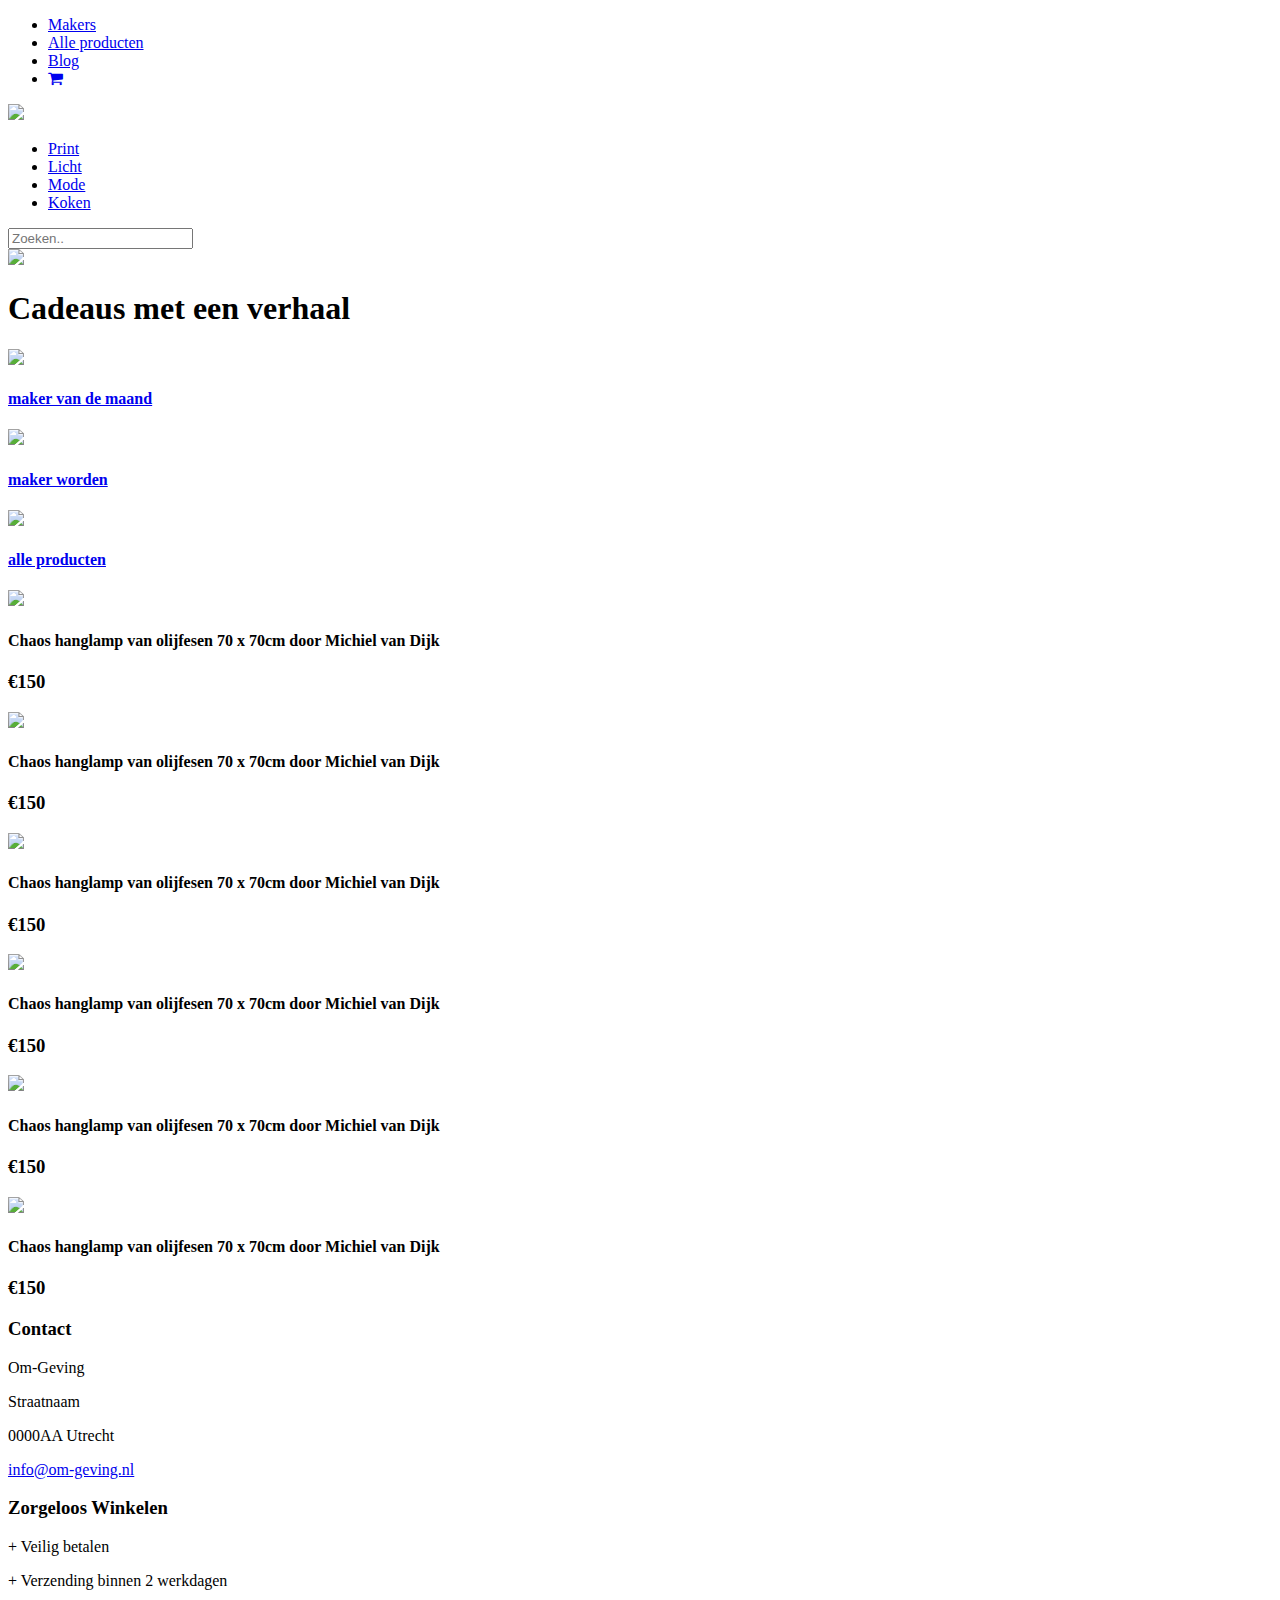
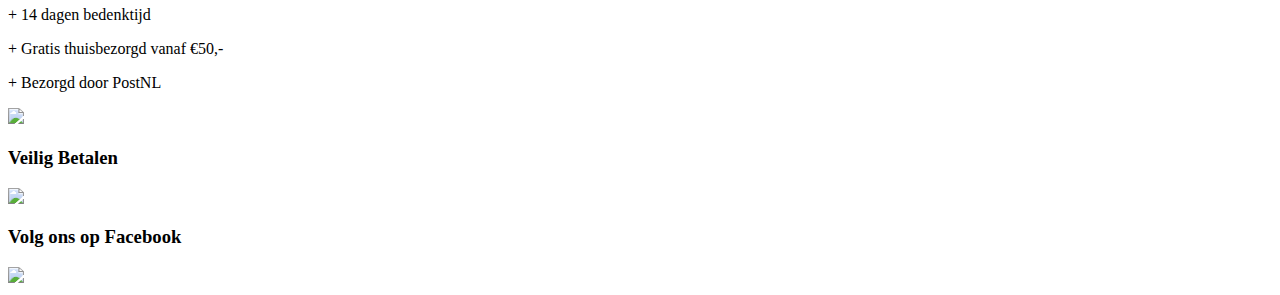
==== index.html @ 91673151 "added index" ====
<!doctype html>

<html lang="nl">
<head>
    <meta charset="utf-8">

    <title>Om-Geving | Cadeaus met een verhaal</title>
    <meta name="description" content="Om-Geving is een webshop met handgemaakte kunst, design en ambacht">
    <meta name="author" content="Kazeko.nl">

    <link href="https://fonts.googleapis.com/css?family=Roboto+Condensed" rel="stylesheet">

    <link rel="stylesheet" href="css/reset.css">
    <link rel="stylesheet" href="css/style.css">
	<link rel="stylesheet" href="https://cdnjs.cloudflare.com/ajax/libs/font-awesome/4.6.3/css/font-awesome.min.css">
	    <!--[if lt IE 9]>
    <script src="https://cdnjs.cloudflare.com/ajax/libs/html5shiv/3.7.3/html5shiv.js"></script>
  <![endif]-->
</head>

<body>
    <div id="container">
        <header>
                <div id="top-bar">
                    <ul>
                        <li><a href="#">Makers</a></li>
                        <li><a href="#">Alle producten</a></li>
                        <li><a href="#">Blog</a></li>
                        <li><a href="#"><i class="fa fa-shopping-cart"></i></a></li>
                </div>
                
                </div>                

                <div id="bottom-bar" class="inner">
                    <logo>
                        <a href="#"><img src="images/logo.png"></a>
                    </logo>

                    <nav>
                        <ul>
                            <li><a href="#">Print</a></li>
                            <li><a href="#">Licht</a></li>
                            <li><a href="#">Mode</a></li>
                            <li><a href="#">Koken</a></li>
                        </ul>
                    </nav>

                    <div class="zoekbox">
                        <input type="text" name="search" placeholder="Zoeken..">
                    </div>

                </div>

            </header>

            <div id="jumbotron" class="inner">
                <img src="images/banana.png">
                <h1>Cadeaus met een verhaal</h1>
            </div>
            
            <div id="linkoverzicht" class="inner">
             <div class="linkitem">
     <a href="#">
     <img src="images/michael.png">
<div class="toptext">
     <h4>maker van de maand</h4>
     </div>    </a>
     
 </div>
 
 <div class="linkitem">
                    <a href="#"><img src="images/beam.jpg"><div class="toptext">
     <h4>maker worden</h4>
     </div></a>
                </div>
                
                                <div class="linkitem">
                    <a href="#"><img src="images/pin.jpg"><div class="toptext">
     <h4>alle producten</h4></div></a>
                    
                </div>
            
            </div>

            <div id="productoverzicht" class="inner">



                <div class="productpreview">
                    <a href="#"><img src="images/lamp.jpg"></a>
                    <div class="producttext">
      
      		<h4>Chaos hanglamp van olijfesen 70 x 70cm door Michiel van Dijk</h4>
      <h3>€150</h3>
      
      </div>
                </div>

                <div class="productpreview">
                    <a href="#"><img src="images/coaster.png"></a>
                     <div class="producttext">
      
      		<h4>Chaos hanglamp van olijfesen 70 x 70cm door Michiel van Dijk</h4>
      <h3>€150</h3>
      
      </div>
                </div>

                

                <div class="productpreview">
                    <a href="#"><img src="images/poster.png"></a>
                     <div class="producttext">
      
      		<h4>Chaos hanglamp van olijfesen 70 x 70cm door Michiel van Dijk</h4>
      <h3>€150</h3>
      
      </div>
                </div>

                <div class="productpreview">
                    <a href="#"><img src="images/mom.png"></a>
                    <div class="producttext">
      
      		<h4>Chaos hanglamp van olijfesen 70 x 70cm door Michiel van Dijk</h4>
      <h3>€150</h3>
      
      </div>
                </div>



                <div class="productpreview">
                    <a href="#"><img src="images/medaille.png"></a>
                     <div class="producttext">
      
      		<h4>Chaos hanglamp van olijfesen 70 x 70cm door Michiel van Dijk</h4>
      <h3>€150</h3>
      
      </div>
                </div>

                <div class="productpreview">
                    <a href="#"><img src="images/banana.png"></a>
                     <div class="producttext">
      
      		<h4>Chaos hanglamp van olijfesen 70 x 70cm door Michiel van Dijk</h4>
      <h3>€150</h3>
      
      </div>
                </div>

            </div><!-- End Productoverzicht -->
            <footer class="inner">
                <div id="footer1" class="footerwidget">
                    <h3>Contact</h3>
                    <p>Om-Geving</p>
                    <p>Straatnaam</p>
                    <p>0000AA Utrecht</p>
                    <p><a href="#">info@om-geving.nl<a/><p/>
                </div>

                <div id="footer2" class="footerwidget">
                    <h3>Zorgeloos Winkelen</h3>
                    <p>+ Veilig betalen</p>
                    <p>+ Verzending binnen 2 werkdagen</p>
                    <p>+ 14 dagen bedenktijd</p>
                    <p>+ Gratis thuisbezorgd vanaf €50,-</p>
                    <p>+ Bezorgd door PostNL</p>
                    <img src="images/postnl.png">
                </div>

                <div id="footer3" class="footerwidget">
                    <h3>Veilig Betalen</h3>
                    <img src="images/betalen.png">
                </div>

                <div id="footer4" class="footerwidget">
                    <h3>Volg ons op Facebook</h3>
                    <img src="images/facebook.png">
                </div>
            </footer>

    </div><!--End Container -->

    <script src="javascript/script.js"></script>
</body>

  </html>
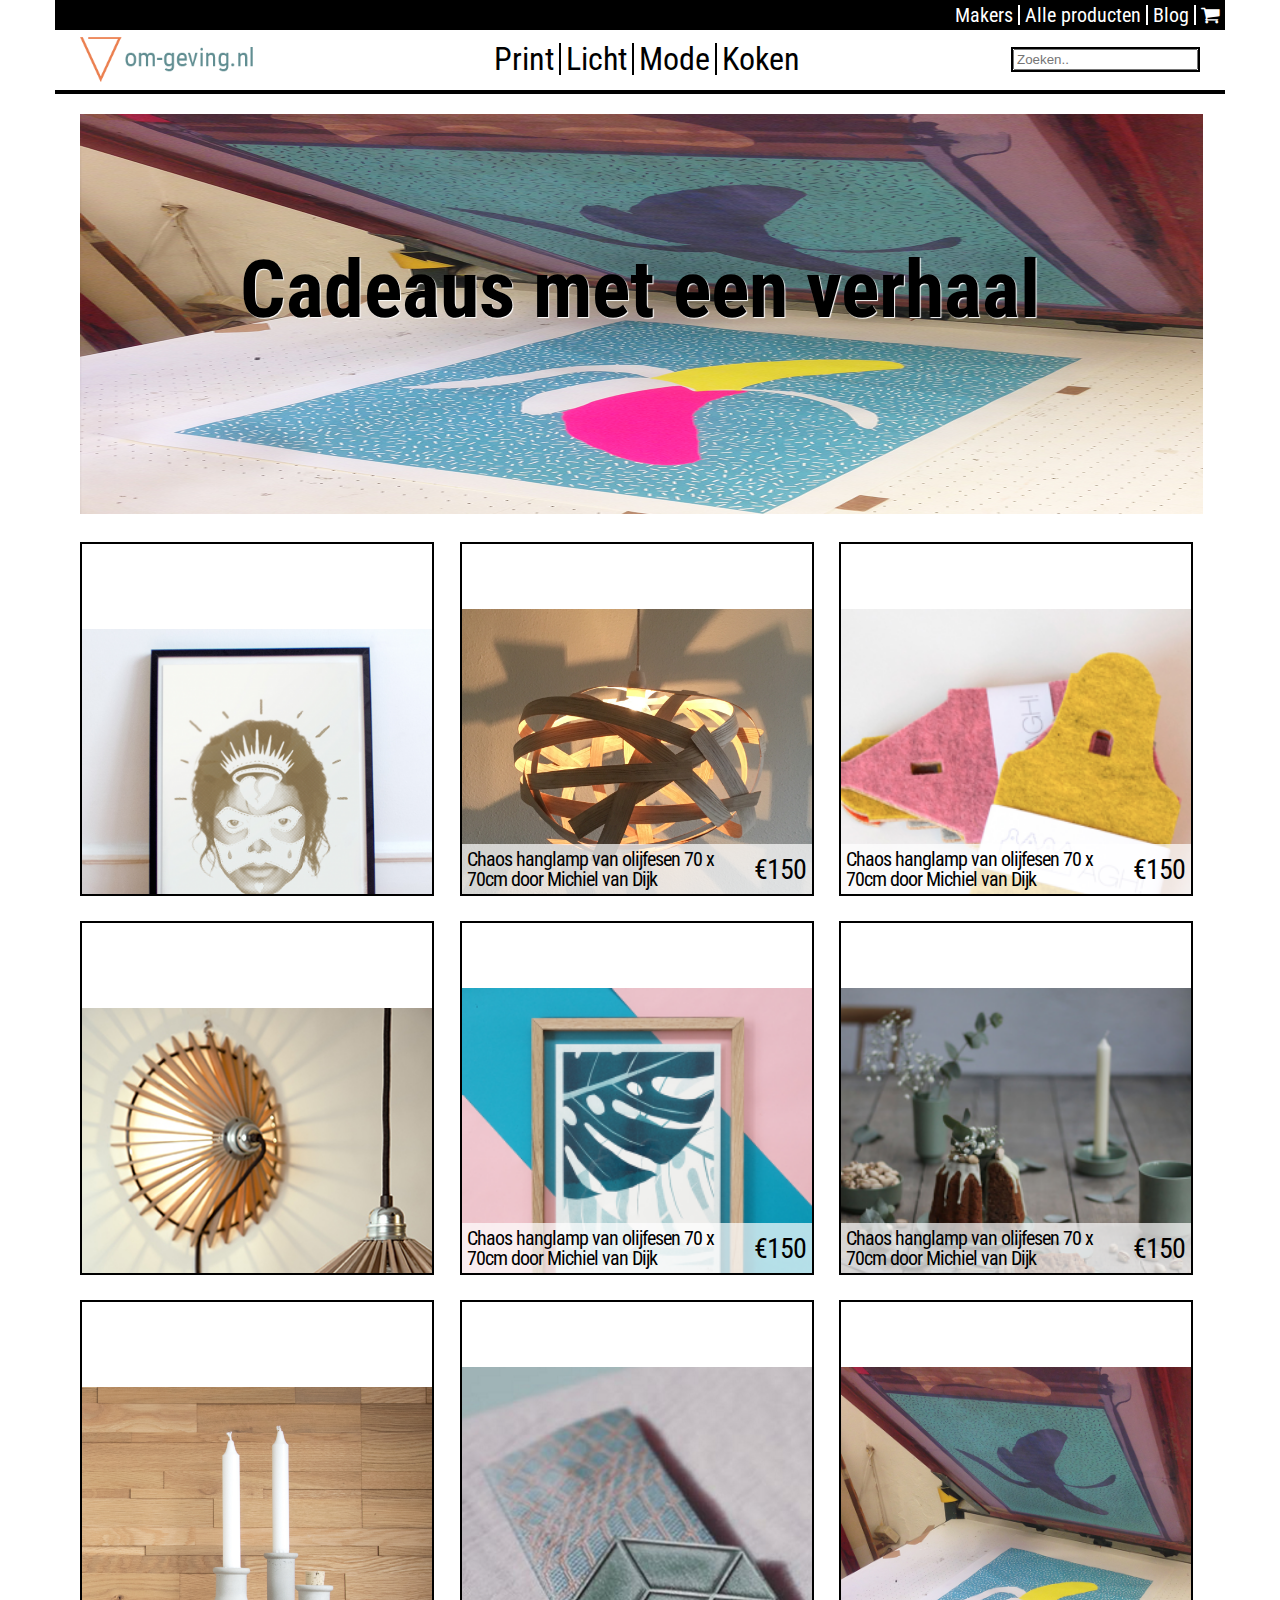
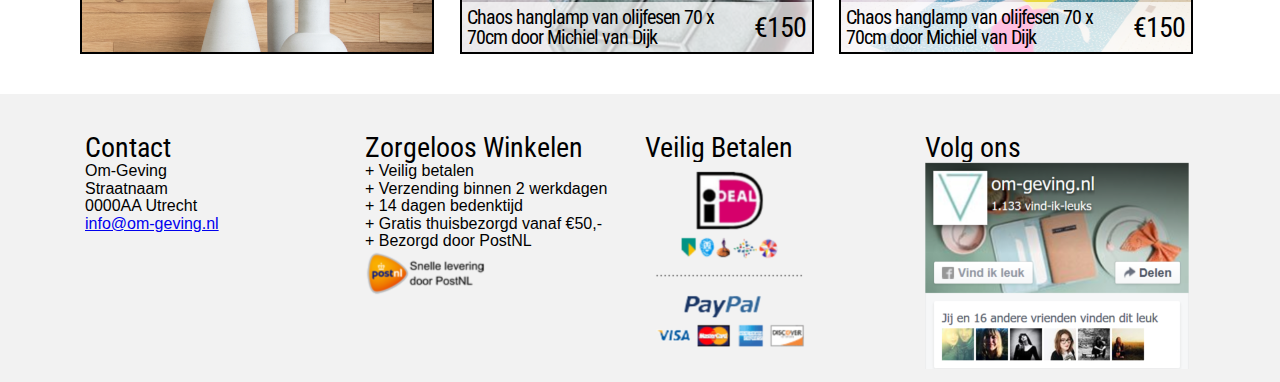
==== commit 9f543f7b: "Update index.html" ====
--- a/index.html
+++ b/index.html
@@ -1,157 +1,187 @@
 <!doctype html>
 
 <html lang="nl">
-<head>
-    <meta charset="utf-8">
-
-    <title>Om-Geving | Cadeaus met een verhaal</title>
-    <meta name="description" content="Om-Geving is een webshop met handgemaakte kunst, design en ambacht">
-    <meta name="author" content="Kazeko.nl">
-
-    <link href="https://fonts.googleapis.com/css?family=Roboto+Condensed" rel="stylesheet">
-
-    <link rel="stylesheet" href="css/reset.css">
-    <link rel="stylesheet" href="css/style.css">
-	<link rel="stylesheet" href="https://cdnjs.cloudflare.com/ajax/libs/font-awesome/4.6.3/css/font-awesome.min.css">
-	    <!--[if lt IE 9]>
-    <script src="https://cdnjs.cloudflare.com/ajax/libs/html5shiv/3.7.3/html5shiv.js"></script>
-  <![endif]-->
-</head>
-
-<body>
-    <div id="container">
+    <head>
+        <meta charset="utf-8">
+
+        <title>Om-Geving | Cadeaus met een verhaal</title>
+        <meta name="description" content="Om-Geving is een webshop met handgemaakte kunst, design en ambacht">
+        <meta name="author" content="Kazeko.nl">
+
+        <link href="https://fonts.googleapis.com/css?family=Roboto+Condensed" rel="stylesheet">
+
+        <link rel="stylesheet" href="css/reset.css">
+        <link rel="stylesheet" href="css/style.css">
+    	<link rel="stylesheet" href="https://cdnjs.cloudflare.com/ajax/libs/font-awesome/4.6.3/css/font-awesome.min.css">
+    	<!--[if lt IE 9]>
+            <script src="https://cdnjs.cloudflare.com/ajax/libs/html5shiv/3.7.3/html5shiv.js"></script>
+        <![endif]-->
+    </head>
+
+    <body>
         <header>
-                <div id="top-bar">
+            <div id="top-bar">
+                <div class="inner">
                     <ul>
                         <li><a href="#">Makers</a></li>
                         <li><a href="#">Alle producten</a></li>
                         <li><a href="#">Blog</a></li>
                         <li><a href="#"><i class="fa fa-shopping-cart"></i></a></li>
-                </div>
-                
-                </div>                
-
-                <div id="bottom-bar" class="inner">
-                    <logo>
-                        <a href="#"><img src="images/logo.png"></a>
-                    </logo>
-
-                    <nav>
-                        <ul>
-                            <li><a href="#">Print</a></li>
-                            <li><a href="#">Licht</a></li>
-                            <li><a href="#">Mode</a></li>
-                            <li><a href="#">Koken</a></li>
-                        </ul>
-                    </nav>
-
-                    <div class="zoekbox">
-                        <input type="text" name="search" placeholder="Zoeken..">
+                    </ul>
+                </div>
+            </div>
+
+            <div id="bottom-bar" class="inner">
+                <logo>
+                    <a href="#"><img src="images/logo.png"></a>
+                </logo>
+
+                <nav>
+                    <ul>
+                        <li><a href="#">Print</a></li>
+                        <li><a href="#">Licht</a></li>
+                        <li><a href="#">Mode</a></li>
+                        <li><a href="#">Koken</a></li>
+                    </ul>
+                </nav>
+
+                <div class="zoekbox">
+                    <input type="text" name="search" placeholder="Zoeken..">
+                </div>
+
+            </div>
+        </header>
+
+        <div id="jumbotron" class="inner">
+            <img src="images/banana.png">
+            <h1>Cadeaus met een verhaal</h1>
+        </div>
+
+        <div id="overzicht" class="inner">
+            <div id="linkoverzicht">
+            <div class="productpreview">
+                <a href="#">
+                    <div class="toptext">
+                            <h4>maker van de maand</h4>
                     </div>
-
-                </div>
-
-            </header>
-
-            <div id="jumbotron" class="inner">
-                <img src="images/banana.png">
-                <h1>Cadeaus met een verhaal</h1>
-            </div>
-            
-            <div id="linkoverzicht" class="inner">
-             <div class="linkitem">
-     <a href="#">
-     <img src="images/michael.png">
-<div class="toptext">
-     <h4>maker van de maand</h4>
-     </div>    </a>
-     
- </div>
- 
- <div class="linkitem">
-                    <a href="#"><img src="images/beam.jpg"><div class="toptext">
-     <h4>maker worden</h4>
-     </div></a>
-                </div>
-                
-                                <div class="linkitem">
-                    <a href="#"><img src="images/pin.jpg"><div class="toptext">
-     <h4>alle producten</h4></div></a>
-                    
-                </div>
-            
-            </div>
-
-            <div id="productoverzicht" class="inner">
-
-
-
-                <div class="productpreview">
-                    <a href="#"><img src="images/lamp.jpg"></a>
+                    <img src="images/michael.png">
+                </a>
+            </div>
+
+            <div class="productpreview">
+                <a href="#">
+                    <div class="toptext">
+                        <h4>maker worden</h4>
+                    </div>
+                <img src="images/beam.jpg">
+                </a>
+            </div>
+
+            <div class="productpreview">
+                <a href="#">
+                    <div class="toptext">
+                        <h4>alle producten</h4>
+                    </div>
+                    <img src="images/pin.jpg">
+                </a>
+            </div>
+        </div> <!-- End linkoverzicht -->
+
+            <div id="productoverzicht">
+                <div class="productpreview">
+                    <a href="#">
+                        <div class="toptext">
+                            <h4>Nieuw</h4>
+                        </div>
+
+                        <img src="images/lamp.jpg">
+
                     <div class="producttext">
-      
-      		<h4>Chaos hanglamp van olijfesen 70 x 70cm door Michiel van Dijk</h4>
-      <h3>€150</h3>
-      
-      </div>
-                </div>
-
-                <div class="productpreview">
-                    <a href="#"><img src="images/coaster.png"></a>
-                     <div class="producttext">
-      
-      		<h4>Chaos hanglamp van olijfesen 70 x 70cm door Michiel van Dijk</h4>
-      <h3>€150</h3>
-      
-      </div>
-                </div>
-
-                
-
-                <div class="productpreview">
-                    <a href="#"><img src="images/poster.png"></a>
-                     <div class="producttext">
-      
-      		<h4>Chaos hanglamp van olijfesen 70 x 70cm door Michiel van Dijk</h4>
-      <h3>€150</h3>
-      
-      </div>
-                </div>
-
-                <div class="productpreview">
-                    <a href="#"><img src="images/mom.png"></a>
-                    <div class="producttext">
-      
-      		<h4>Chaos hanglamp van olijfesen 70 x 70cm door Michiel van Dijk</h4>
-      <h3>€150</h3>
-      
-      </div>
-                </div>
-
-
-
-                <div class="productpreview">
-                    <a href="#"><img src="images/medaille.png"></a>
-                     <div class="producttext">
-      
-      		<h4>Chaos hanglamp van olijfesen 70 x 70cm door Michiel van Dijk</h4>
-      <h3>€150</h3>
-      
-      </div>
-                </div>
-
-                <div class="productpreview">
-                    <a href="#"><img src="images/banana.png"></a>
-                     <div class="producttext">
-      
-      		<h4>Chaos hanglamp van olijfesen 70 x 70cm door Michiel van Dijk</h4>
-      <h3>€150</h3>
-      
-      </div>
-                </div>
-
-            </div><!-- End Productoverzicht -->
-            <footer class="inner">
+              		        <h4>Chaos hanglamp van olijfesen 70 x 70cm door Michiel van Dijk</h4>
+                            <h3>€150</h3>
+                        </div>
+                    </a>
+                </div>
+
+                <div class="productpreview">
+                    <a href="#">
+                        <div class="toptext">
+                            <h4>Nieuw</h4>
+                        </div>
+
+                        <img src="images/coaster.png">
+
+                        <div class="producttext">
+                  		        <h4>Chaos hanglamp van olijfesen 70 x 70cm door Michiel van Dijk</h4>
+                                <h3>€150</h3>
+                        </div>
+                    </a>
+                </div>
+
+                <div class="productpreview">
+                    <a href="#">
+                        <div class="toptext">
+                            <h4>Nieuw</h4>
+                        </div>
+
+                        <img src="images/poster.png">
+
+                        <div class="producttext">
+                  		        <h4>Chaos hanglamp van olijfesen 70 x 70cm door Michiel van Dijk</h4>
+                                <h3>€150</h3>
+                        </div>
+                    </a>
+                </div>
+
+                <div class="productpreview">
+                    <a href="#">
+                        <div class="toptext">
+                            <h4>Nieuw</h4>
+                        </div>
+
+                        <img src="images/mom.png">
+
+                        <div class="producttext">
+              		            <h4>Chaos hanglamp van olijfesen 70 x 70cm door Michiel van Dijk</h4>
+                                <h3>€150</h3>
+                        </div>
+                    </a>
+                </div>
+
+                <div class="productpreview">
+                    <a href="#">
+                        <div class="toptext">
+                            <h4>Bestseller</h4>
+                        </div>
+
+                        <img src="images/medaille.png">
+
+                        <div class="producttext">
+              		         <h4>Chaos hanglamp van olijfesen 70 x 70cm door Michiel van Dijk</h4>
+                             <h3>€150</h3>
+                        </div>
+                    </a>
+                </div>
+
+                <div class="productpreview">
+                    <a href="#">
+                        <div class="toptext">
+                            <h4>Nieuw</h4>
+                        </div>
+
+                        <img src="images/banana.png">
+
+                         <div class="producttext">
+              		             <h4>Chaos hanglamp van olijfesen 70 x 70cm door Michiel van Dijk</h4>
+                                 <h3>€150</h3>
+                        </div>
+                    </a>
+                </div>
+        </div><!-- End Productoverzicht -->
+        </div> <!-- End overzicht -->
+
+        <footer>
+            <div class="inner">
                 <div id="footer1" class="footerwidget">
                     <h3>Contact</h3>
                     <p>Om-Geving</p>
@@ -176,14 +206,12 @@
                 </div>
 
                 <div id="footer4" class="footerwidget">
-                    <h3>Volg ons op Facebook</h3>
+                    <h3>Volg ons</h3>
                     <img src="images/facebook.png">
                 </div>
-            </footer>
-
-    </div><!--End Container -->
-
-    <script src="javascript/script.js"></script>
-</body>
-
-  </html>
+            </div>
+        </footer>
+
+        <script src="javascript/script.js"></script>
+    </body>
+</html>
--- a/css/style.css
+++ b/css/style.css
@@ -0,0 +1,282 @@
+p {
+    font-family: 'arial', sans-serif;
+    font-size: 1em;
+    line-height: 1.1em;
+}
+
+h1 {
+    font-family: 'Roboto Condensed', sans-serif;
+    font-size: 3.5em;
+    font-weight: bold;
+}
+
+h2 {
+    font-family: 'Roboto Condensed', sans-serif;
+    font-size: 2.25em;
+}
+
+h3 {
+    font-family: 'Roboto Condensed', sans-serif;
+    font-size: 1.75em;
+}
+
+
+h4 {
+    font-family: 'Roboto Condensed', sans-serif;
+    font-size: 1.25em;
+}
+
+li+li {
+    border-left: 2px solid white;
+ }
+
+/* Classes */
+
+#container {
+    margin: 0 auto;
+    background-color: grey;
+}
+
+.inner {
+    //border: 2px solid blue;
+    background-color: white;
+    margin: 0 auto;
+    max-width: 1170px;
+}
+
+#top-bar {
+    margin: 0 auto;
+    background-color: black;
+    height: 30px;
+    max-width: 1170px;
+}
+
+    #top-bar ul {
+        float: right;
+        padding-top: 5px;
+    }
+
+    #top-bar ul li{
+        float: left;
+    }
+
+    #top-bar ul li a {
+        text-decoration: none;
+        font-family: 'Roboto Condensed', sans-serif;
+        font-size: 1.25em;
+        color: white;
+        padding: 0 5px;
+    }
+
+    #top-bar ul li a:hover {
+        color: #618e92;
+    }
+    
+    .fa-shopping-cart:hover{
+    	color: #618e92;
+    }
+
+    #top-bar ul li a img {
+        height: 15px;
+        padding: 0 10px;
+        margin-right: 25px;
+    }
+
+    #top-bar ul li a img:hover {
+        background-color: #618e92;
+    }
+
+#bottom-bar{
+    border-bottom: solid 4px black;
+    height: 60px;
+}
+
+    logo {
+        position: relative;
+        top: 7px;
+        left: 25px;
+        width: 200px;
+        }
+
+    #bottom-bar img {
+        max-height: 45px;
+    }
+
+    nav {
+        position: relative;
+        display: inline-block;
+        top: 13px;
+        left: 22%;
+        height: 45px;
+    }
+
+    #bottom-bar ul li {
+        display: inline;
+        float: left;
+        padding: 0 5px;
+
+    }
+
+    #bottom-bar ul li a {
+        text-decoration: none;
+        font-family: 'Roboto Condensed', sans-serif;
+        font-size: 2em;
+        color: black;
+    }
+
+    #bottom-bar ul li a:hover {
+        color: #618e92;
+    }
+
+    #bottom-bar ul li+li {
+        border-left: 2px solid black;
+     }
+
+    .zoekbox {
+        float:right;
+        margin-top: 17px;
+        margin-right: 25px;
+        border: 2px solid black;
+
+    }
+        .input[type=text] {
+            width: 100px;
+            webkit-transition:width 0.4s ease-in-out;
+        }
+        /*When the input field gets focus. Change it's width to 100% */
+        input[type=text]:focus {
+            width: 100%;
+        }
+
+#jumbotron {
+    padding-top: 20px;
+    overflow: hidden;
+    }
+
+    #jumbotron img {
+        margin-left: 25px;
+        width: 96%;
+        height: 400px;
+    }
+
+    #jumbotron h1 {
+        position: absolute;
+        top: 250px;
+        left: 0;
+        text-align: center;
+        width: 100%;
+        font-size: 5em;
+        text-shadow: 1px 1px 1px white;
+    }
+
+#linkoverzicht{
+	overflow:hidden;
+	padding-bottom: 40px;
+	float:left;
+	width:380px;
+}
+
+	.toptext {
+		position: relative;
+		top: -365px;
+		left: -55px;
+		width: 100px;
+		color: white;
+		text-align: center;
+		padding: 40px 35px 5px 35px;
+		display: inline-block;
+		background-color: orange;
+		transform: rotate(-45deg);
+	}
+
+#productoverzicht {
+    overflow: hidden;
+    padding-bottom: 40px;
+}
+
+.productpreview {
+    position: relative;
+    float:left;
+    width: 350px;
+    height: 350px;
+    border: 2px solid black;
+    margin: 25px 0 0 25px;
+    overflow:hidden;
+}
+
+    .productpreview img {
+        position: relative;
+        width: 100%; /*For IE 6 */
+    }
+
+    .producttext {
+        position: absolute;
+        top: 300px;
+        left: 0;
+        width: 100%;
+        overflow: hidden;
+        color: black;
+        letter-spacing: -1px;
+        background: rgb(255, 255, 255);
+        background: rgba(255, 255, 255, 0.7);
+        padding: 5px;
+     }
+					
+					.producttext h4 {
+									width: 274px;
+									float: left;
+									display: inline;
+									}
+						
+				.producttext h3 {
+									text-align: center;
+									width: 74px;
+									float: right;
+									display: inline;
+									margin-top: 7px;
+									}	
+				.linkitem {
+				position: relative;
+				float: left;
+    width: 350px;
+    height: 350px;
+    border: 2px solid black;
+    margin: 25px 0 0 25px;
+    overflow:hidden;
+				}
+				
+				.linkitem img {
+					position: relative;
+   	 width: 100%; /*For IE 6 */
+				}
+									
+  /* .productpreview span {
+        color: black;
+        letter-spacing: -1px;
+        background: rgb(255, 255, 255);
+        background: rgba(255, 255, 255, 0.7);
+        padding: 10px;
+    }
+
+    .productpreview span:hover {
+        color: white;
+        background: rgb(97, 142, 146);
+        background: rgba(97, 142, 146, 0.7);
+
+    } */
+
+footer {
+    overflow:hidden;
+    background-color: #f2f2f2 !important;
+}
+
+.footerwidget {
+    margin: 40px 0 0 30px;
+    float: left;
+    width: 250px;
+}
+
+.footerwidget 
+ {
+    padding-bottom: 10px;
+}
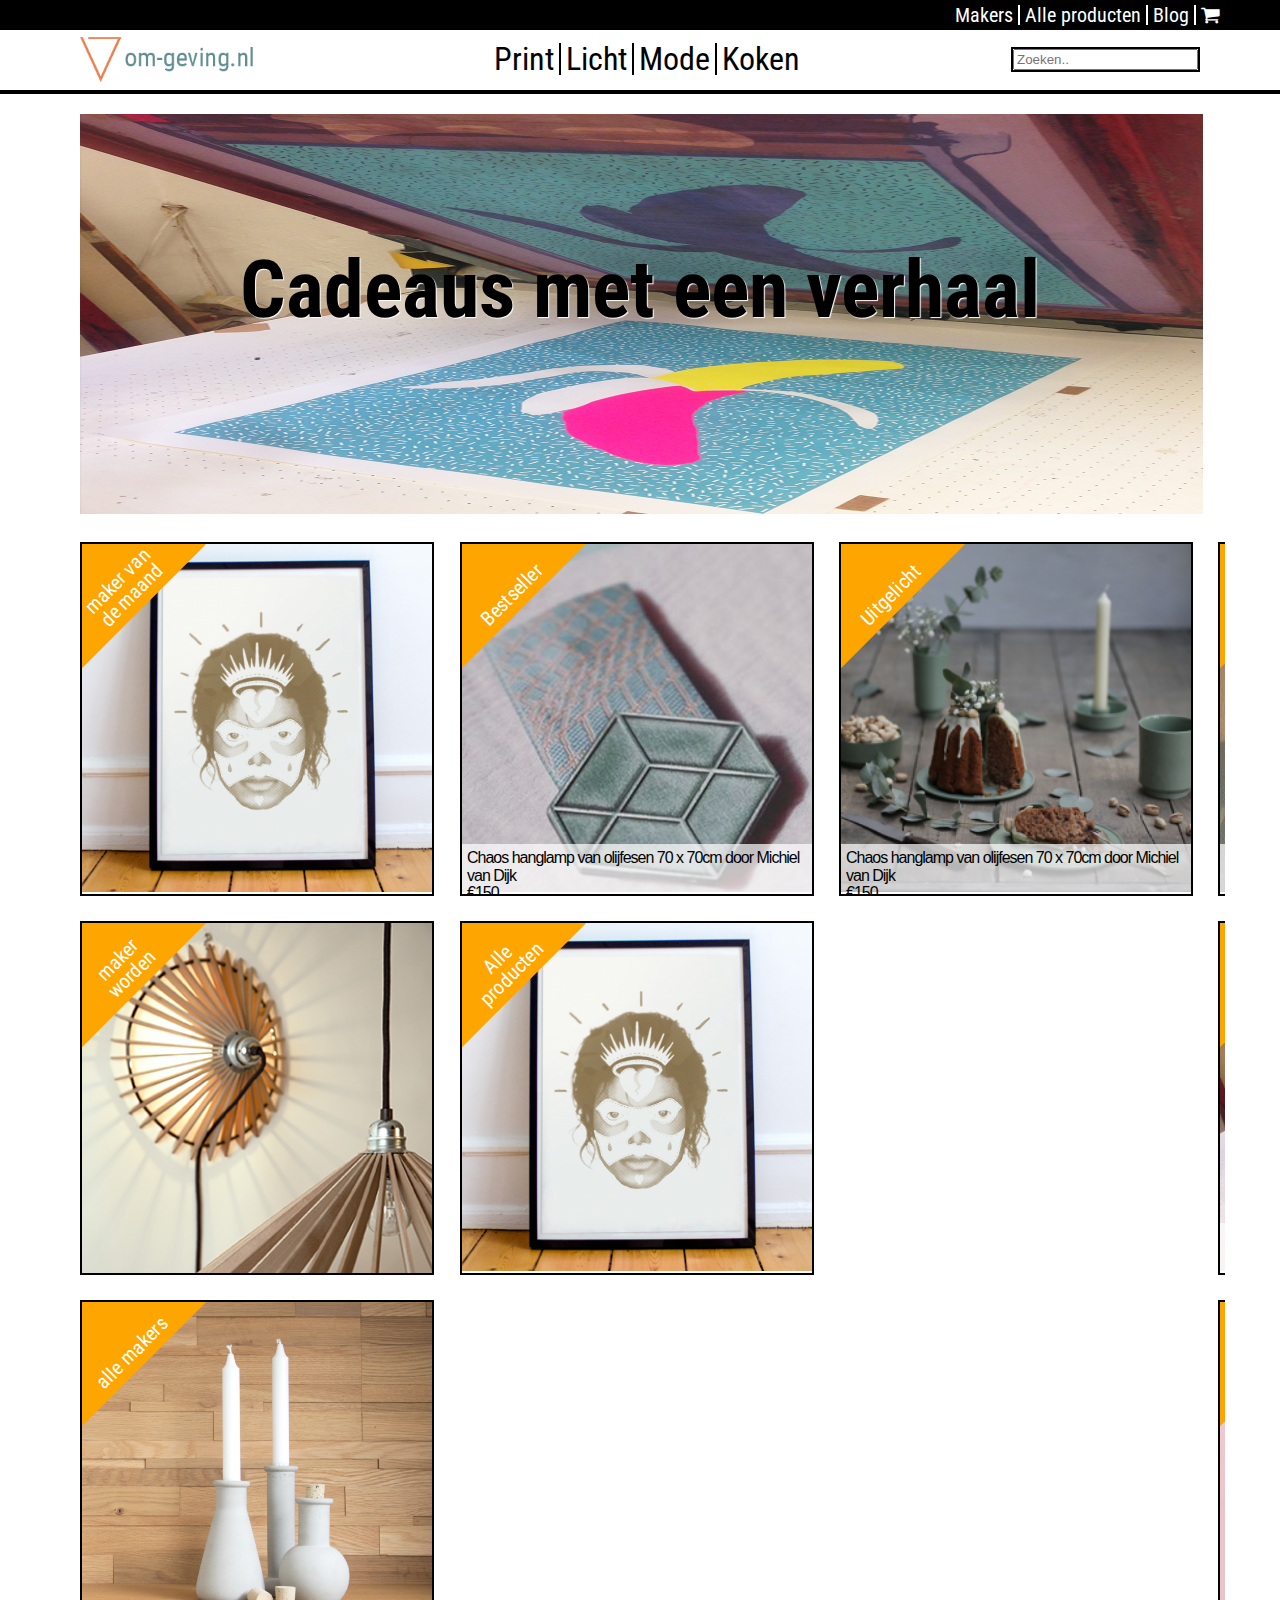
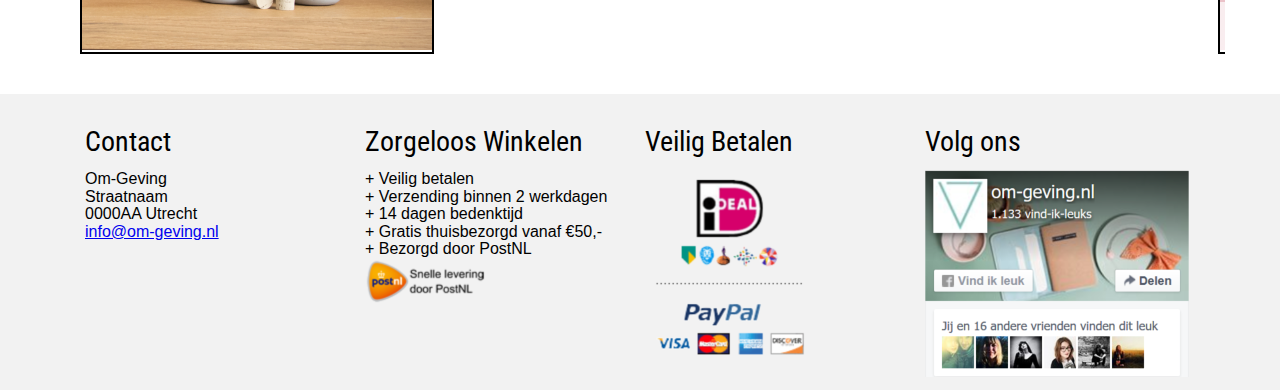
==== commit 0e226818: "Tweede versie ontwerp" ====
--- a/index.html
+++ b/index.html
@@ -8,12 +8,14 @@
         <meta name="description" content="Om-Geving is een webshop met handgemaakte kunst, design en ambacht">
         <meta name="author" content="Kazeko.nl">
 
-        <link href="https://fonts.googleapis.com/css?family=Roboto+Condensed" rel="stylesheet">
+        <link href="https://fonts.googleapis.com/css?family=Quicksand|Roboto+Condensed" rel="stylesheet">
 
         <link rel="stylesheet" href="css/reset.css">
         <link rel="stylesheet" href="css/style.css">
     	<link rel="stylesheet" href="https://cdnjs.cloudflare.com/ajax/libs/font-awesome/4.6.3/css/font-awesome.min.css">
-    	<!--[if lt IE 9]>
+
+        <script type="text/javascript" src="script/scripts.js"></script>
+        <!--[if lt IE 9]>
             <script src="https://cdnjs.cloudflare.com/ajax/libs/html5shiv/3.7.3/html5shiv.js"></script>
         <![endif]-->
     </head>
@@ -23,32 +25,33 @@
             <div id="top-bar">
                 <div class="inner">
                     <ul>
-                        <li><a href="#">Makers</a></li>
-                        <li><a href="#">Alle producten</a></li>
-                        <li><a href="#">Blog</a></li>
-                        <li><a href="#"><i class="fa fa-shopping-cart"></i></a></li>
+                        <li><a href="makersoverzicht.html">Makers</a></li>
+                        <li><a href="overzicht.html">Alle producten</a></li>
+                        <li><a href="blogoverzicht.html">Blog</a></li>
+                        <li><a href="winkelwagen.html"><i class="fa fa-shopping-cart"></i></a></li>
                     </ul>
                 </div>
             </div>
 
-            <div id="bottom-bar" class="inner">
-                <logo>
-                    <a href="#"><img src="images/logo.png"></a>
-                </logo>
-
-                <nav>
-                    <ul>
-                        <li><a href="#">Print</a></li>
-                        <li><a href="#">Licht</a></li>
-                        <li><a href="#">Mode</a></li>
-                        <li><a href="#">Koken</a></li>
-                    </ul>
-                </nav>
-
-                <div class="zoekbox">
-                    <input type="text" name="search" placeholder="Zoeken..">
-                </div>
-
+            <div id="bottom-bar">
+                <div class="inner">
+                    <logo>
+                        <a href="index.html"><img src="images/logo.png"></a>
+                    </logo>
+
+                    <nav>
+                        <ul>
+                            <li><a href="#">Print</a></li>
+                            <li><a href="#">Licht</a></li>
+                            <li><a href="#">Mode</a></li>
+                            <li><a href="#">Koken</a></li>
+                        </ul>
+                    </nav>
+
+                    <div class="zoekbox">
+                        <input type="text" name="search" placeholder="Zoeken..">
+                    </div>
+                </div>
             </div>
         </header>
 
@@ -57,39 +60,81 @@
             <h1>Cadeaus met een verhaal</h1>
         </div>
 
-        <div id="overzicht" class="inner">
+        <div id="homeoverzicht" class="inner">
             <div id="linkoverzicht">
             <div class="productpreview">
+                <a href="makerpagina.html">
+                    <div class="toptext">
+                            <h4>maker van de maand</h4>
+                    </div>
+                    <img src="images/michael.png">
+                </a>
+            </div>
+
+            <div class="productpreview">
                 <a href="#">
                     <div class="toptext">
-                            <h4>maker van de maand</h4>
+                        <h4>maker worden</h4>
+                    </div>
+                <img src="images/beam.jpg">
+                </a>
+            </div>
+
+            <div class="productpreview">
+                <a href="makersoverzicht.html">
+                    <div class="toptext">
+                        <h4>alle makers</h4>
+                    </div>
+                    <img src="images/pin.jpg">
+                </a>
+            </div>
+
+            </div> <!-- End linkoverzicht -->
+
+            <div id="featuredoverzicht">
+            <div class="productpreview">
+                <a href="singleproduct.html">
+                    <div class="toptext">
+                        <h4>Bestseller</h4>
+                    </div>
+
+                    <img src="images/medaille.png">
+
+                    <div class="producttext">
+                            <p>Chaos hanglamp van olijfesen 70 x 70cm door Michiel van Dijk</p>
+                            <p class="prijs">€150</p>
+                    </div>
+                </a>
+            </div>
+
+            <div class="productpreview">
+                <a href="singleproduct.html">
+                    <div class="toptext">
+                        <h4>Uitgelicht</h4>
+                    </div>
+
+                    <img src="images/mom.png">
+
+                    <div class="producttext">
+                            <p>Chaos hanglamp van olijfesen 70 x 70cm door Michiel van Dijk</p>
+                            <p class="prijs">€150</p>
+                    </div>
+                </a>
+            </div>
+
+            <div class="productpreview">
+                <a href="overzicht.html">
+                    <div class="toptext">
+                            <h4>Alle producten</h4>
                     </div>
                     <img src="images/michael.png">
                 </a>
             </div>
-
-            <div class="productpreview">
-                <a href="#">
-                    <div class="toptext">
-                        <h4>maker worden</h4>
-                    </div>
-                <img src="images/beam.jpg">
-                </a>
-            </div>
-
-            <div class="productpreview">
-                <a href="#">
-                    <div class="toptext">
-                        <h4>alle producten</h4>
-                    </div>
-                    <img src="images/pin.jpg">
-                </a>
-            </div>
-        </div> <!-- End linkoverzicht -->
+        </div>
 
             <div id="productoverzicht">
                 <div class="productpreview">
-                    <a href="#">
+                    <a href="singleproduct.html">
                         <div class="toptext">
                             <h4>Nieuw</h4>
                         </div>
@@ -97,29 +142,29 @@
                         <img src="images/lamp.jpg">
 
                     <div class="producttext">
-              		        <h4>Chaos hanglamp van olijfesen 70 x 70cm door Michiel van Dijk</h4>
-                            <h3>€150</h3>
+              		        <p>Chaos hanglamp van olijfesen 70 x 70cm door Michiel van Dijk</p>
+                            <p class="prijs">€150<p>
                         </div>
                     </a>
                 </div>
 
                 <div class="productpreview">
-                    <a href="#">
+                    <a href="singleproduct.html">
                         <div class="toptext">
                             <h4>Nieuw</h4>
                         </div>
 
-                        <img src="images/coaster.png">
+                        <img src="images/banana.png">
 
                         <div class="producttext">
-                  		        <h4>Chaos hanglamp van olijfesen 70 x 70cm door Michiel van Dijk</h4>
-                                <h3>€150</h3>
+                  		        <p>Chaos hanglamp van olijfesen 70 x 70cm door Michiel van Dijk</p>
+                                <p class="prijs">€150</p>
                         </div>
                     </a>
                 </div>
 
                 <div class="productpreview">
-                    <a href="#">
+                    <a href="singleproduct.html">
                         <div class="toptext">
                             <h4>Nieuw</h4>
                         </div>
@@ -127,56 +172,12 @@
                         <img src="images/poster.png">
 
                         <div class="producttext">
-                  		        <h4>Chaos hanglamp van olijfesen 70 x 70cm door Michiel van Dijk</h4>
-                                <h3>€150</h3>
+                  		        <p>Chaos hanglamp van olijfesen 70 x 70cm door Michiel van Dijk</p>
+                                <p class="prijs">€150</p>
                         </div>
                     </a>
                 </div>
 
-                <div class="productpreview">
-                    <a href="#">
-                        <div class="toptext">
-                            <h4>Nieuw</h4>
-                        </div>
-
-                        <img src="images/mom.png">
-
-                        <div class="producttext">
-              		            <h4>Chaos hanglamp van olijfesen 70 x 70cm door Michiel van Dijk</h4>
-                                <h3>€150</h3>
-                        </div>
-                    </a>
-                </div>
-
-                <div class="productpreview">
-                    <a href="#">
-                        <div class="toptext">
-                            <h4>Bestseller</h4>
-                        </div>
-
-                        <img src="images/medaille.png">
-
-                        <div class="producttext">
-              		         <h4>Chaos hanglamp van olijfesen 70 x 70cm door Michiel van Dijk</h4>
-                             <h3>€150</h3>
-                        </div>
-                    </a>
-                </div>
-
-                <div class="productpreview">
-                    <a href="#">
-                        <div class="toptext">
-                            <h4>Nieuw</h4>
-                        </div>
-
-                        <img src="images/banana.png">
-
-                         <div class="producttext">
-              		             <h4>Chaos hanglamp van olijfesen 70 x 70cm door Michiel van Dijk</h4>
-                                 <h3>€150</h3>
-                        </div>
-                    </a>
-                </div>
         </div><!-- End Productoverzicht -->
         </div> <!-- End overzicht -->
 
@@ -187,7 +188,7 @@
                     <p>Om-Geving</p>
                     <p>Straatnaam</p>
                     <p>0000AA Utrecht</p>
-                    <p><a href="#">info@om-geving.nl<a/><p/>
+                    <p><a href="#">info@om-geving.nl</a><p/>
                 </div>
 
                 <div id="footer2" class="footerwidget">
--- a/css/style.css
+++ b/css/style.css
@@ -31,11 +31,6 @@
  }
 
 /* Classes */
-
-#container {
-    margin: 0 auto;
-    background-color: grey;
-}
 
 .inner {
     //border: 2px solid blue;
@@ -48,7 +43,6 @@
     margin: 0 auto;
     background-color: black;
     height: 30px;
-    max-width: 1170px;
 }
 
     #top-bar ul {
@@ -71,7 +65,7 @@
     #top-bar ul li a:hover {
         color: #618e92;
     }
-    
+
     .fa-shopping-cart:hover{
     	color: #618e92;
     }
@@ -176,38 +170,53 @@
 	width:380px;
 }
 
+    .productpreview {
+        position: relative;
+        float: left;
+        width: 350px;
+        height: 350px;
+        border: 2px solid black;
+        margin: 25px 0 0 25px;
+        overflow:hidden;
+    }
+
+    .productpreview img {
+        position: relative;
+        width: 100%; /*For IE 6 */
+        height: auto;
+        top: -105px;
+        left: 0px;
+        z-index: 1;
+    }
+
+
 	.toptext {
 		position: relative;
-		top: -365px;
-		left: -55px;
-		width: 100px;
+		top: -23px;
+		left: -61px;
+		width: 175px;
+        height: 100px;
 		color: white;
-		text-align: center;
-		padding: 40px 35px 5px 35px;
+		/*padding: 40px 35px 5px 35px;*/
 		display: inline-block;
 		background-color: orange;
 		transform: rotate(-45deg);
+        z-index: 2;
 	}
+
+    .toptext h4 {
+        position: absolute;
+        bottom: 2px;
+        margin: 5px;
+        left: 32px;
+        width: 100px;
+        text-align: center;
+    }
 
 #productoverzicht {
     overflow: hidden;
     padding-bottom: 40px;
 }
-
-.productpreview {
-    position: relative;
-    float:left;
-    width: 350px;
-    height: 350px;
-    border: 2px solid black;
-    margin: 25px 0 0 25px;
-    overflow:hidden;
-}
-
-    .productpreview img {
-        position: relative;
-        width: 100%; /*For IE 6 */
-    }
 
     .producttext {
         position: absolute;
@@ -220,50 +229,29 @@
         background: rgb(255, 255, 255);
         background: rgba(255, 255, 255, 0.7);
         padding: 5px;
+        z-index: 3;
      }
-					
-					.producttext h4 {
-									width: 274px;
-									float: left;
-									display: inline;
-									}
-						
-				.producttext h3 {
-									text-align: center;
-									width: 74px;
-									float: right;
-									display: inline;
-									margin-top: 7px;
-									}	
-				.linkitem {
-				position: relative;
-				float: left;
-    width: 350px;
-    height: 350px;
-    border: 2px solid black;
-    margin: 25px 0 0 25px;
-    overflow:hidden;
-				}
-				
-				.linkitem img {
-					position: relative;
-   	 width: 100%; /*For IE 6 */
-				}
-									
-  /* .productpreview span {
-        color: black;
-        letter-spacing: -1px;
-        background: rgb(255, 255, 255);
-        background: rgba(255, 255, 255, 0.7);
-        padding: 10px;
-    }
-
-    .productpreview span:hover {
-        color: white;
-        background: rgb(97, 142, 146);
-        background: rgba(97, 142, 146, 0.7);
-
-    } */
+
+        .producttext:hover {
+            color: white;
+            background: rgb(97, 142, 146);
+            background: rgba(97, 142, 146, 0.7);
+        }
+
+	    .producttext h4 {
+            width: 274px;
+			float: left;
+			display: inline;
+		}
+
+		.producttext h3 {
+			text-align: center;
+			width: 74px;
+			float: right;
+			display: inline;
+		    margin-top: 7px;
+		}
+
 
 footer {
     overflow:hidden;
@@ -271,12 +259,12 @@
 }
 
 .footerwidget {
-    margin: 40px 0 0 30px;
+    margin: 20px 0 0 30px;
     float: left;
     width: 250px;
-}
-
-.footerwidget 
- {
     padding-bottom: 10px;
 }
+
+.footerwidget h3  {
+    line-height: 2em;
+}
